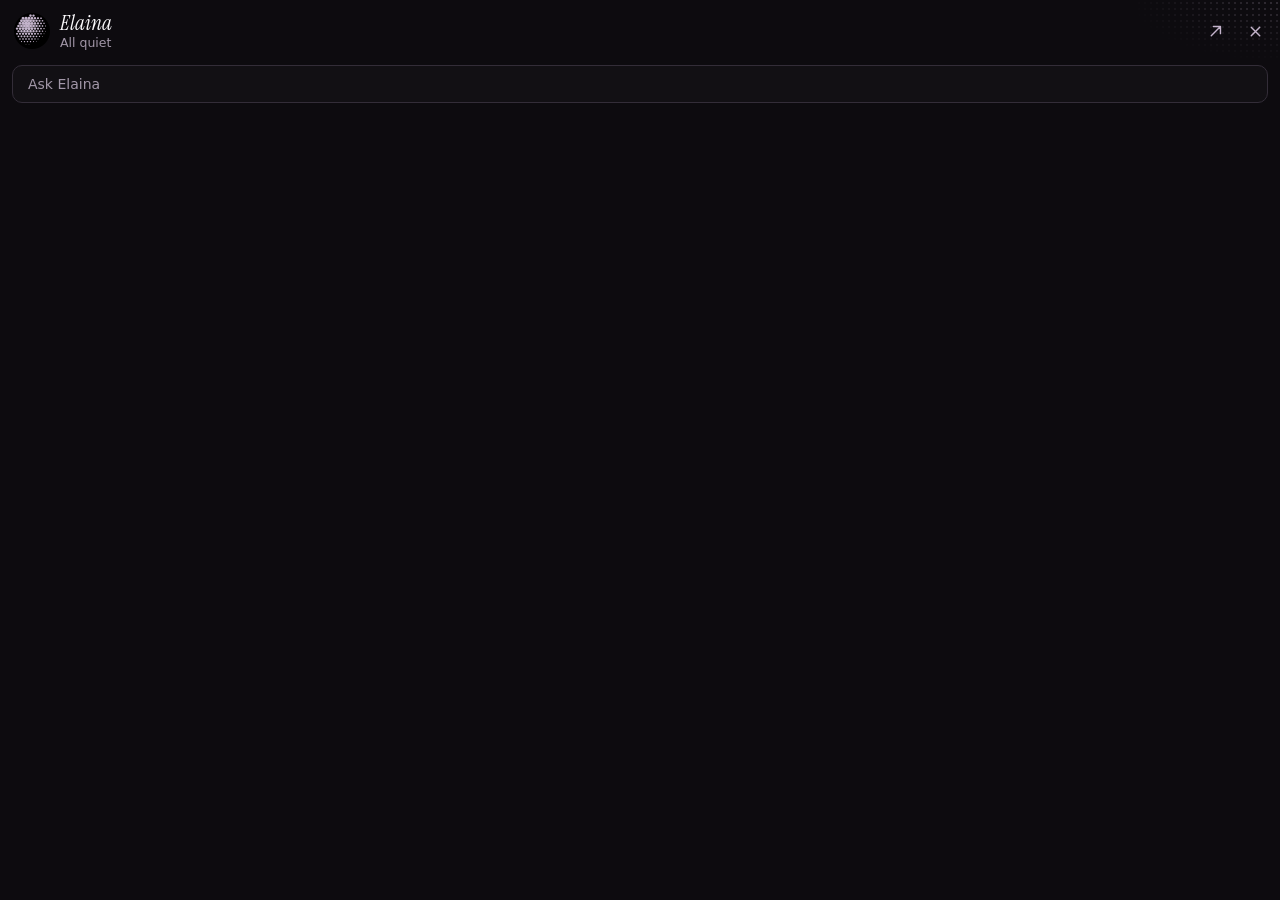
==== concierge/ui/web/glass.html @ b456b518 "V0.1 Sample UI" ====
<!doctype html>
<html lang="en">
<head>
  <meta charset="utf-8">
  <meta name="viewport" content="width=device-width, initial-scale=1">
  <title>Elaina</title>
  <link rel="stylesheet" href="glass.css">
</head>
<!-- The card that grows out of minimized Elaina. Quiet, it's just what she's doing
     and anything she needs answered. Once the user talks, it becomes a small chat
     that reads downward to the box, the same conversation as the full window. -->
<body>
  <section id="card">
    <header>
      <canvas id="mark" width="72" height="72" aria-hidden="true"></canvas>
      <div class="who">
        <div class="title">Elaina</div>
        <div id="summary" class="summary"></div>
      </div>
      <button id="open" type="button" title="Open the full window" aria-label="Open the full window">
        <svg viewBox="0 0 24 24" aria-hidden="true"><path d="M9 5h10v10M19 5 6 18"/></svg>
      </button>
      <button id="hide" type="button" title="Close" aria-label="Close">
        <svg viewBox="0 0 24 24" aria-hidden="true"><path d="M6 6l12 12M18 6 6 18"/></svg>
      </button>
    </header>
    <div id="status"></div>
    <main id="thread" aria-live="polite"></main>
    <form id="ask" autocomplete="off">
      <input id="text" placeholder="Ask Elaina" aria-label="Ask Elaina">
      <button id="send" type="submit" aria-label="Send" hidden>
        <svg viewBox="0 0 24 24" aria-hidden="true"><path d="M19 5v8H6M10 8.5 5.5 13l4.5 4.5"/></svg>
      </button>
    </form>
  </section>
  <script src="glass.js"></script>
</body>
</html>
---- concierge/ui/web/glass.css ----
/* The card that grows out of minimized Elaina (glass.html). Windows lets a little
   of the screen through; the page stays solid enough to read over anything. */

@font-face {
  font-family: "Instrument Serif";
  src: url("fonts/InstrumentSerif-Italic.woff2") format("woff2");
  font-style: italic;
}

:root {
  --lilac: #c4b4cc;
  --white: #fbfafc;
  --mute: #a297a8;
  --line: #262129;
  --panel: #1a171d;
  color-scheme: dark;
  font-family: "Segoe UI Variable Text", "Segoe UI", "Malgun Gothic", system-ui, sans-serif;
  font-size: 14px;
}

* {
  box-sizing: border-box;
}

html,
body {
  height: 100%;
  margin: 0;
  overflow: hidden;
  background: #0d0b0f;
  color: var(--white);
}

#card {
  display: flex;
  flex-direction: column;
}

/* Talking, the card fills its window and only the conversation moves. */
body.talking #card {
  height: 100vh;
}

header {
  position: relative;
  display: flex;
  align-items: center;
  gap: 10px;
  padding: 12px 10px 11px 14px;
}

/* A little of the app's print shading, behind the header. */
header::after {
  content: "";
  position: absolute;
  top: 0;
  right: 0;
  z-index: 0;
  width: 150px;
  height: 58px;
  background: radial-gradient(circle, #c4b4cc 0 1.1px, transparent 1.5px) 0 0 / 6px 6px;
  opacity: 0.2;
  -webkit-mask: radial-gradient(150px 62px at 100% 0, #000, #0000);
  pointer-events: none;
}

header > * {
  position: relative;
  z-index: 1;
}

#mark {
  flex: none;
  width: 36px;
  height: 36px;
  border-radius: 50%;
  background: #000;
}

.who {
  flex: 1;
  min-width: 0;
}

.title {
  font-family: "Instrument Serif", "Batang", serif;
  font-size: 21px;
  font-style: italic;
  line-height: 1.05;
}

.summary {
  margin-top: 1px;
  overflow: hidden;
  font-size: 12.5px;
  color: var(--mute);
  text-overflow: ellipsis;
  white-space: nowrap;
}

button {
  border: 0;
  background: none;
  color: var(--lilac);
  font: inherit;
  cursor: pointer;
}

button:hover {
  color: var(--white);
}

header button {
  display: grid;
  flex: none;
  place-items: center;
  width: 30px;
  height: 30px;
  border-radius: 8px;
}

header button:hover {
  background: var(--panel);
}

svg {
  width: 17px;
  height: 17px;
  fill: none;
  stroke: currentColor;
  stroke-width: 2;
  stroke-linecap: round;
  stroke-linejoin: round;
}

#status {
  flex: none;
  padding: 0 12px;
}

#thread {
  position: relative;
  display: flex;
  flex-direction: column;
  gap: 9px;
  max-height: 200px;
  padding: 2px 12px 10px;
  overflow-y: auto;
  scrollbar-color: #3a3340 transparent;
  scrollbar-width: thin;
}

#thread:empty {
  display: none;
}

body.talking #thread {
  flex: 1;
  min-height: 0;
  max-height: none;
}

/* A short conversation sits down by the box, the way a chat does. */
#thread > :first-child {
  margin-top: auto;
}

.talk,
.note {
  flex: none;
  animation: arrive 0.22s ease both;
}

.you {
  align-self: flex-end;
  max-width: 84%;
  padding: 7px 12px;
  border-radius: 13px 13px 4px;
  background: var(--lilac);
  color: #000;
  line-height: 1.38;
  overflow-wrap: anywhere;
}

.her {
  align-self: flex-start;
  max-width: 96%;
  line-height: 1.45;
  overflow-wrap: anywhere;
  white-space: pre-wrap;
}

.her.problem {
  color: #f4b0a8;
}

.streaming::after {
  content: "";
  display: inline-block;
  width: 7px;
  height: 7px;
  margin-left: 5px;
  border-radius: 50%;
  background: var(--lilac);
  animation: breathe 1s ease-in-out infinite;
}

.from {
  font-size: 12px;
  font-weight: 600;
  color: var(--lilac);
}

.strong {
  font-weight: 600;
}

.typing {
  display: flex;
  align-items: center;
  gap: 9px;
  min-height: 24px;
  font-size: 12.5px;
  color: var(--mute);
}

.dots {
  display: inline-flex;
  flex: none;
  gap: 4px;
}

.dots i {
  width: 6px;
  height: 6px;
  border-radius: 50%;
  background: var(--lilac);
  animation: breathe 1.1s ease-in-out infinite;
}

.dots i:nth-child(2) {
  animation-delay: 0.16s;
}

.dots i:nth-child(3) {
  animation-delay: 0.32s;
}

.choices {
  display: flex;
  flex-wrap: wrap;
  gap: 6px;
  margin-top: 8px;
  white-space: normal;
}

.choice {
  padding: 5px 11px;
  border: 1px solid #443c4a;
  border-radius: 8px;
  color: var(--white);
  font-size: 13px;
  font-weight: 500;
}

.choice:hover:not(:disabled) {
  border-color: var(--lilac);
}

.choice:disabled {
  opacity: 0.45;
  cursor: default;
}

.note {
  display: flex;
  align-items: baseline;
  gap: 8px;
  font-size: 12.5px;
  color: var(--mute);
}

.note .text {
  flex: 1;
  min-width: 0;
}

.note time {
  flex: none;
  font-size: 11.5px;
}

.note button {
  flex: none;
  font-size: 12.5px;
  font-weight: 600;
}

/* What she needs answered comes first, and stands out. */
.question {
  display: flex;
  align-items: center;
  gap: 6px;
  margin-bottom: 8px;
  padding: 9px 9px 9px 13px;
  border-radius: 11px;
  background: var(--lilac);
  color: #000;
  font-weight: 600;
  animation: arrive 0.28s ease both;
}

.question span {
  margin-right: auto;
}

.question button {
  padding: 5px 12px;
  border-radius: 8px;
  color: #000;
  font-size: 13px;
  font-weight: 600;
}

.question .yes {
  background: #000;
  color: var(--white);
}

.question .yes:hover {
  background: #2a2530;
}

.question .no:hover {
  color: #3a3340;
}

.block {
  margin-bottom: 8px;
  padding: 10px 12px;
  border-radius: 11px;
  background: var(--panel);
  animation: arrive 0.28s ease both;
}

.block .what {
  font-weight: 500;
}

.dots-track {
  margin-top: 7px;
  background: radial-gradient(circle, #443c4a 0 1.1px, transparent 1.6px) 0 0 / 8px 8px;
}

.working-dots {
  height: 8px;
  background: radial-gradient(circle, #fbfafc 0 1.9px, transparent 2.4px) 0 0 / 8px 8px;
  -webkit-mask: linear-gradient(90deg, #0000 0 30%, #000 50%, #0000 70%) 0 0 / 220% 100%;
  animation: moving 2.2s linear infinite;
}

.on-agents {
  display: flex;
  flex-wrap: wrap;
  gap: 6px;
  margin-bottom: 8px;
}

.on-agent {
  display: inline-flex;
  align-items: center;
  gap: 7px;
  padding: 4px 10px 4px 9px;
  border-radius: 999px;
  background: var(--panel);
  font-size: 12.5px;
  font-weight: 500;
  animation: arrive 0.28s ease both;
}

.on-agent::before {
  content: "";
  width: 7px;
  height: 7px;
  border-radius: 50%;
  background: var(--lilac);
  box-shadow: 0 0 8px var(--lilac);
}

#ask {
  display: flex;
  align-items: center;
  gap: 6px;
  margin: 4px 12px 12px;
  padding: 3px 5px 3px 13px;
  border: 1px solid #332d38;
  border-radius: 10px;
  background: #121014;
}

#ask:focus-within {
  border-color: var(--lilac);
}

#text {
  flex: 1;
  min-width: 0;
  height: 30px;
  border: 0;
  outline: 0;
  background: none;
  color: var(--white);
  font: inherit;
}

#text::placeholder {
  color: var(--mute);
}

#send {
  display: grid;
  flex: none;
  place-items: center;
  width: 28px;
  height: 28px;
  border-radius: 7px;
  background: var(--lilac);
  color: #000;
}

#send[hidden] {
  display: none;
}

@keyframes arrive {
  from {
    opacity: 0;
    transform: translateY(6px);
  }
}

@keyframes breathe {
  50% {
    opacity: 0.3;
  }
}

@keyframes moving {
  from {
    -webkit-mask-position: 120% 0;
  }

  to {
    -webkit-mask-position: -20% 0;
  }
}

@media (prefers-reduced-motion: reduce) {
  * {
    animation: none !important;
  }
}
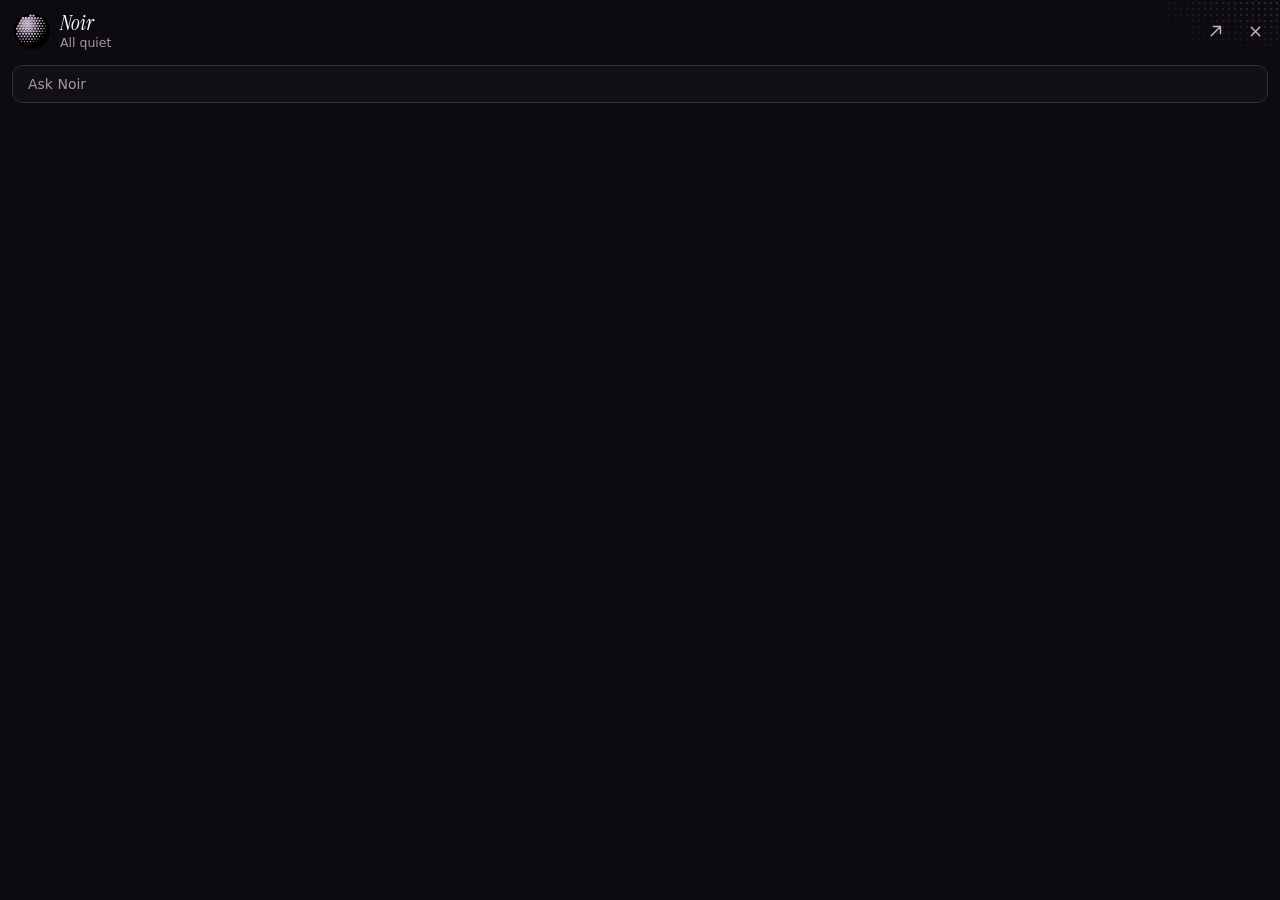
==== commit 4fd1a621: "new name" ====
--- a/concierge/ui/web/glass.html
+++ b/concierge/ui/web/glass.html
@@ -3,18 +3,18 @@
 <head>
   <meta charset="utf-8">
   <meta name="viewport" content="width=device-width, initial-scale=1">
-  <title>Elaina</title>
+  <title>Noir</title>
   <link rel="stylesheet" href="glass.css">
 </head>
-<!-- The card that grows out of minimized Elaina. Quiet, it's just what she's doing
-     and anything she needs answered. Once the user talks, it becomes a small chat
+<!-- The card that grows out of minimized Noir. Quiet, it's just what it's doing
+     and anything it needs answered. Once the user talks, it becomes a small chat
      that reads downward to the box, the same conversation as the full window. -->
 <body>
   <section id="card">
     <header>
       <canvas id="mark" width="72" height="72" aria-hidden="true"></canvas>
       <div class="who">
-        <div class="title">Elaina</div>
+        <div class="title">Noir</div>
         <div id="summary" class="summary"></div>
       </div>
       <button id="open" type="button" title="Open the full window" aria-label="Open the full window">
@@ -27,7 +27,7 @@
     <div id="status"></div>
     <main id="thread" aria-live="polite"></main>
     <form id="ask" autocomplete="off">
-      <input id="text" placeholder="Ask Elaina" aria-label="Ask Elaina">
+      <input id="text" placeholder="Ask Noir" aria-label="Ask Noir">
       <button id="send" type="submit" aria-label="Send" hidden>
         <svg viewBox="0 0 24 24" aria-hidden="true"><path d="M19 5v8H6M10 8.5 5.5 13l4.5 4.5"/></svg>
       </button>
--- a/concierge/ui/web/glass.css
+++ b/concierge/ui/web/glass.css
@@ -1,4 +1,4 @@
-/* The card that grows out of minimized Elaina (glass.html). Windows lets a little
+/* The card that grows out of minimized Noir (glass.html). Windows lets a little
    of the screen through; the page stays solid enough to read over anything. */
 
 @font-face {
@@ -182,7 +182,7 @@
   overflow-wrap: anywhere;
 }
 
-.her {
+.reply {
   align-self: flex-start;
   max-width: 96%;
   line-height: 1.45;
@@ -190,7 +190,7 @@
   white-space: pre-wrap;
 }
 
-.her.problem {
+.reply.problem {
   color: #f4b0a8;
 }
 
@@ -296,7 +296,7 @@
   font-weight: 600;
 }
 
-/* What she needs answered comes first, and stands out. */
+/* What it needs answered comes first, and stands out. */
 .question {
   display: flex;
   align-items: center;
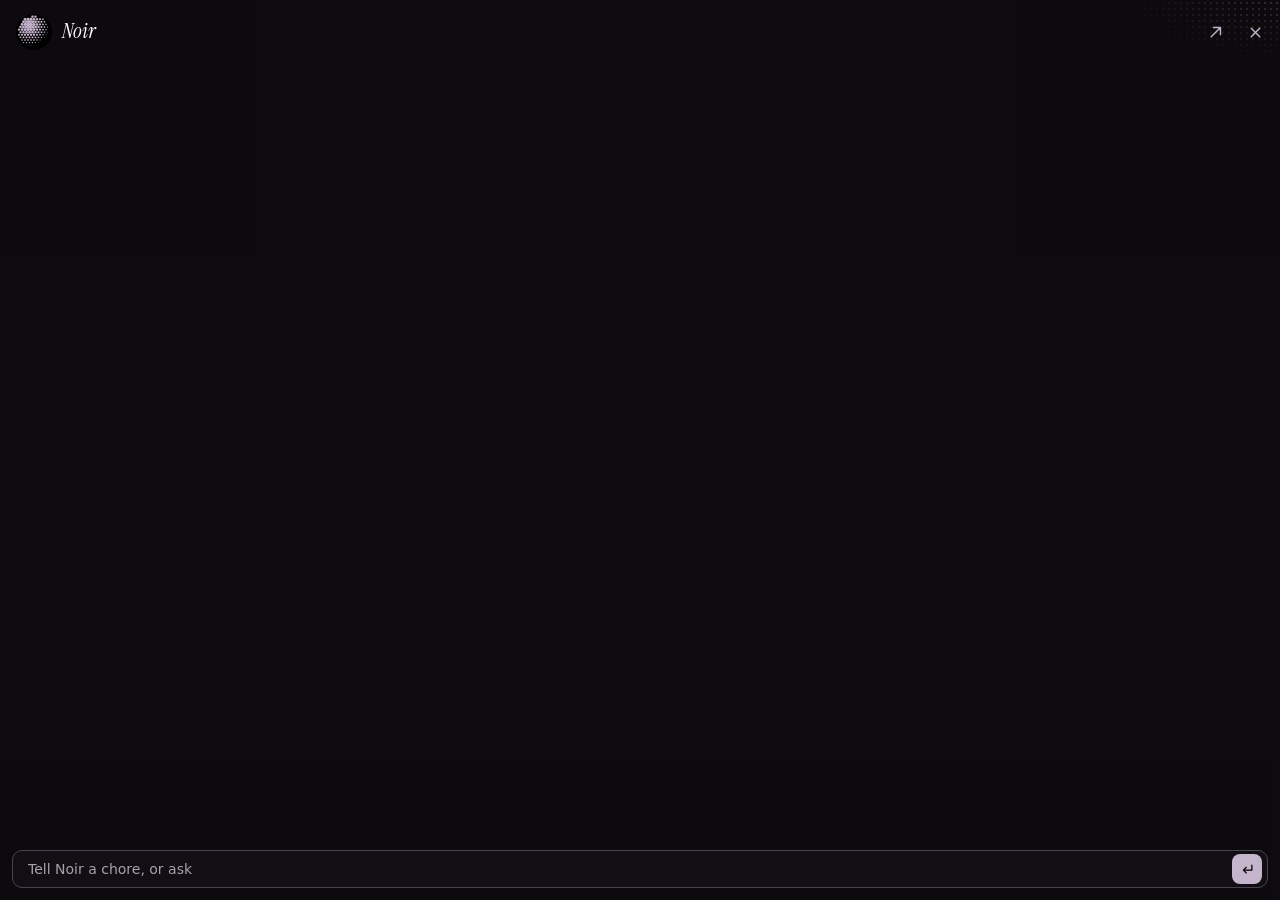
==== commit bcfd1de4: "V0.3 file organizer" ====
--- a/concierge/ui/web/glass.html
+++ b/concierge/ui/web/glass.html
@@ -6,9 +6,10 @@
   <title>Noir</title>
   <link rel="stylesheet" href="glass.css">
 </head>
-<!-- The card that grows out of minimized Noir. Quiet, it's just what it's doing
-     and anything it needs answered. Once the user talks, it becomes a small chat
-     that reads downward to the box, the same conversation as the full window. -->
+<!-- The drawer, pulled out of the screen's right edge over the user's work. Above: any
+     question waiting, then the chores the app takes care of and what it did, the way
+     the Notes app lists things. Below: a line to tell it a chore or ask. Typing folds
+     the list away and the conversation, the same one as the full window, takes its place. -->
 <body>
   <section id="card">
     <header>
@@ -20,14 +21,16 @@
       <button id="open" type="button" title="Open the full window" aria-label="Open the full window">
         <svg viewBox="0 0 24 24" aria-hidden="true"><path d="M9 5h10v10M19 5 6 18"/></svg>
       </button>
-      <button id="hide" type="button" title="Close" aria-label="Close">
+      <button id="hide" type="button" title="Put it back (Esc)" aria-label="Put the drawer back">
         <svg viewBox="0 0 24 24" aria-hidden="true"><path d="M6 6l12 12M18 6 6 18"/></svg>
       </button>
     </header>
     <div id="status"></div>
+    <button id="back" type="button" hidden>‹ Chores</button>
+    <main id="list" aria-label="Chores"></main>
     <main id="thread" aria-live="polite"></main>
     <form id="ask" autocomplete="off">
-      <input id="text" placeholder="Ask Noir" aria-label="Ask Noir">
+      <input id="text" placeholder="Tell Noir a chore, or ask" aria-label="Tell Noir a chore, or ask">
       <button id="send" type="submit" aria-label="Send" hidden>
         <svg viewBox="0 0 24 24" aria-hidden="true"><path d="M19 5v8H6M10 8.5 5.5 13l4.5 4.5"/></svg>
       </button>
--- a/concierge/ui/web/glass.css
+++ b/concierge/ui/web/glass.css
@@ -1,5 +1,5 @@
-/* The card that grows out of minimized Noir (glass.html). Windows lets a little
-   of the screen through; the page stays solid enough to read over anything. */
+/* The drawer (glass.html): see-through, with Windows blurring the desktop behind it,
+   so the page's dark is only a tint and everything on it must read over fog. */
 
 @font-face {
   font-family: "Instrument Serif";
@@ -10,9 +10,11 @@
 :root {
   --lilac: #c4b4cc;
   --white: #fbfafc;
-  --mute: #a297a8;
-  --line: #262129;
-  --panel: #1a171d;
+  --mute: #a8a0ad;
+  --faint: #8a8290;
+  --line: rgba(255, 255, 255, 0.07);
+  --panel: rgba(28, 25, 32, 0.9);
+  --mono: "Cascadia Mono", "Cascadia Code", Consolas, "Courier New", monospace;
   color-scheme: dark;
   font-family: "Segoe UI Variable Text", "Segoe UI", "Malgun Gothic", system-ui, sans-serif;
   font-size: 14px;
@@ -27,26 +29,23 @@
   height: 100%;
   margin: 0;
   overflow: hidden;
-  background: #0d0b0f;
+  background: rgba(13, 11, 15, 0.72);
   color: var(--white);
 }
 
 #card {
   display: flex;
   flex-direction: column;
-}
-
-/* Talking, the card fills its window and only the conversation moves. */
-body.talking #card {
   height: 100vh;
 }
 
 header {
   position: relative;
   display: flex;
+  flex: none;
   align-items: center;
   gap: 10px;
-  padding: 12px 10px 11px 14px;
+  padding: 14px 10px 10px 16px;
 }
 
 /* A little of the app's print shading, behind the header. */
@@ -138,26 +137,156 @@
   padding: 0 12px;
 }
 
+#back {
+  flex: none;
+  align-self: flex-start;
+  margin: 0 8px 4px 10px;
+  padding: 4px 8px;
+  border-radius: 7px;
+  font-size: 12.5px;
+  font-weight: 600;
+}
+
+/* ----------------------------------------------------------- the list */
+
+#list {
+  flex: 1;
+  min-height: 0;
+  overflow-y: auto;
+  padding: 2px 0 10px;
+  scrollbar-color: #3a3340 transparent;
+  scrollbar-width: thin;
+  transition: opacity 0.28s ease, transform 0.28s ease;
+}
+
+/* Typing folds the list away: it fades and lifts, and the conversation has the room. */
+body.talking #list {
+  flex: none;
+  height: 0;
+  padding: 0;
+  overflow: hidden;
+  opacity: 0;
+  transform: translateY(-10px);
+  pointer-events: none;
+}
+
+.cap {
+  padding: 14px 18px 5px;
+  color: var(--faint);
+  font-family: var(--mono);
+  font-size: 11px;
+  letter-spacing: 1px;
+  text-transform: uppercase;
+}
+
+.chore,
+.job {
+  padding: 10px 18px 11px;
+  border-bottom: 1px solid var(--line);
+  animation: arrive 0.22s ease both;
+}
+
+.chore .name {
+  display: flex;
+  align-items: center;
+  gap: 9px;
+  font-size: 14.5px;
+  font-weight: 600;
+}
+
+.chore .name i {
+  flex: none;
+  width: 8px;
+  height: 8px;
+  border-radius: 50%;
+  background: var(--lilac);
+  box-shadow: 0 0 8px var(--lilac);
+}
+
+.chore.off .name i {
+  background: none;
+  border: 1px solid var(--faint);
+  box-shadow: none;
+}
+
+.chore.off .name {
+  color: var(--mute);
+}
+
+.chore .how {
+  margin-top: 3px;
+  color: var(--mute);
+  font-size: 12.5px;
+  line-height: 1.4;
+}
+
+.chore .last,
+.job .meta {
+  display: flex;
+  gap: 10px;
+  align-items: baseline;
+  margin-top: 3px;
+  color: var(--mute);
+  font-size: 12.5px;
+}
+
+.chore .last {
+  color: var(--faint);
+  font-family: var(--mono);
+  font-size: 12px;
+}
+
+.job .what {
+  font-size: 14px;
+  font-weight: 500;
+}
+
+.job .meta .time {
+  flex: none;
+  color: var(--faint);
+  font-family: var(--mono);
+  font-size: 12px;
+}
+
+.job .meta .details {
+  flex: 1;
+  min-width: 0;
+  overflow: hidden;
+  text-overflow: ellipsis;
+  white-space: nowrap;
+}
+
+.job .meta .undo {
+  flex: none;
+  margin-left: auto;
+  font-size: 12.5px;
+  font-weight: 600;
+}
+
+.nothing {
+  padding: 18px;
+  color: var(--faint);
+  font-size: 13px;
+  line-height: 1.5;
+}
+
+/* ---------------------------------------------------- the conversation */
+
 #thread {
   position: relative;
-  display: flex;
+  display: none;
   flex-direction: column;
   gap: 9px;
-  max-height: 200px;
   padding: 2px 12px 10px;
   overflow-y: auto;
   scrollbar-color: #3a3340 transparent;
   scrollbar-width: thin;
 }
 
-#thread:empty {
-  display: none;
-}
-
 body.talking #thread {
+  display: flex;
   flex: 1;
   min-height: 0;
-  max-height: none;
 }
 
 /* A short conversation sits down by the box, the way a chat does. */
@@ -215,6 +344,31 @@
   font-weight: 600;
 }
 
+/* An agent card in the conversation: the same lines as the full window's card. */
+.card-label {
+  margin-top: 8px;
+  font-family: var(--mono);
+  font-size: 11px;
+  letter-spacing: 0.06em;
+  text-transform: uppercase;
+  color: var(--faint);
+}
+
+.card-list {
+  margin: 2px 0 0;
+  padding-left: 17px;
+  color: var(--mute);
+}
+
+.card-list li {
+  margin: 1px 0;
+}
+
+.card-value {
+  margin-top: 2px;
+  color: var(--mute);
+}
+
 .typing {
   display: flex;
   align-items: center;
@@ -256,7 +410,7 @@
 
 .choice {
   padding: 5px 11px;
-  border: 1px solid #443c4a;
+  border: 1px solid #514857;
   border-radius: 8px;
   color: var(--white);
   font-size: 13px;
@@ -359,43 +513,16 @@
   animation: moving 2.2s linear infinite;
 }
 
-.on-agents {
-  display: flex;
-  flex-wrap: wrap;
-  gap: 6px;
-  margin-bottom: 8px;
-}
-
-.on-agent {
-  display: inline-flex;
-  align-items: center;
-  gap: 7px;
-  padding: 4px 10px 4px 9px;
-  border-radius: 999px;
-  background: var(--panel);
-  font-size: 12.5px;
-  font-weight: 500;
-  animation: arrive 0.28s ease both;
-}
-
-.on-agent::before {
-  content: "";
-  width: 7px;
-  height: 7px;
-  border-radius: 50%;
-  background: var(--lilac);
-  box-shadow: 0 0 8px var(--lilac);
-}
-
 #ask {
   display: flex;
+  flex: none;
   align-items: center;
   gap: 6px;
-  margin: 4px 12px 12px;
+  margin: 6px 12px 12px;
   padding: 3px 5px 3px 13px;
-  border: 1px solid #332d38;
+  border: 1px solid #4a4250;
   border-radius: 10px;
-  background: #121014;
+  background: rgba(18, 16, 20, 0.92);
 }
 
 #ask:focus-within {
@@ -421,27 +548,38 @@
   display: grid;
   flex: none;
   place-items: center;
-  width: 28px;
-  height: 28px;
-  border-radius: 7px;
+  width: 30px;
+  height: 30px;
+  border-radius: 8px;
   background: var(--lilac);
   color: #000;
 }
 
-#send[hidden] {
-  display: none;
+#send svg {
+  width: 15px;
+  height: 15px;
 }
 
 @keyframes arrive {
   from {
     opacity: 0;
-    transform: translateY(6px);
+    transform: translateY(4px);
   }
+
+  to {
+    opacity: 1;
+    transform: none;
+  }
 }
 
 @keyframes breathe {
+  0%,
+  100% {
+    opacity: 0.3;
+  }
+
   50% {
-    opacity: 0.3;
+    opacity: 1;
   }
 }
 
@@ -454,9 +592,3 @@
     -webkit-mask-position: -20% 0;
   }
 }
-
-@media (prefers-reduced-motion: reduce) {
-  * {
-    animation: none !important;
-  }
-}
